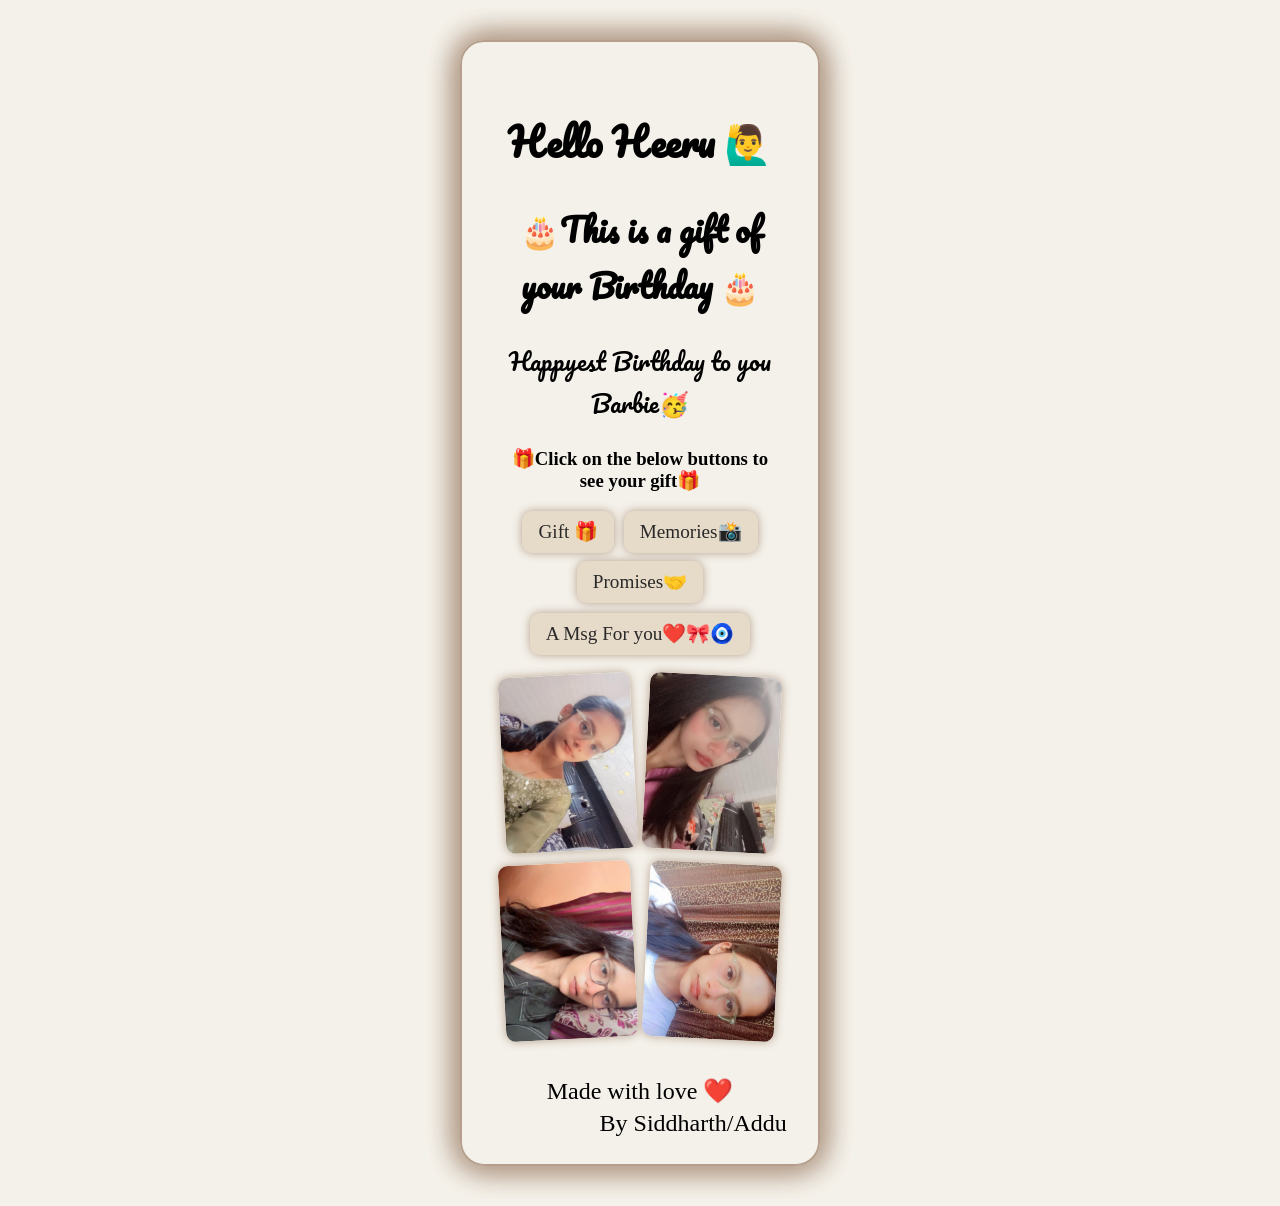
==== index.html @ ca58c90a "Add files via upload" ====
<!DOCTYPE html>
<html lang="en">
<head>
    <meta charset="UTF-8">
    <meta name="viewport" content="width=device-width, initial-scale=1.0">
    <title>Happy birthday Heeru🤟</title>
    <link rel="stylesheet" href="style.css">
</head>
<body>
<div class="main-page">
<header>
    <h1 class="heeru-heading">Hello Heeru 🙋‍♂️ </h1>
</header>
<h2 class="line-heading"> 🎂This is a gift of your Birthday 🎂 </h2>
<p class="wish-heading">Happyest Birthday to you Barbie🥳 </p>
<h3 class="gift-heading">🎁Click on the below buttons to see your gift🎁</h3>
<section class="gift-buttons">
<nav>
    <a class="gift-gift" href="./gift.html">Gift 🎁</a>
    <a class="gift-memories" href="./memories.html">Memories📸</a>
</nav>
<nav>
    <a class="gift-promises" href="./promises.html">Promises🤝</a>
    <a class="gift-msg" href="./special-Msg.html">A Msg For you❤️🎀🧿</a>
</nav>
</section>
<section class="img">
    <img class="gift-img1" src="photos/IMG_20260210_185907_317.jpg">
    <img class="gift-img2" src="photos/Copy of IMG_20260122_201703_857.jpg">
    <img class="gift-img3" src="photos/Copy of IMG_20260721_204016_477.jpg">
    <img class="gift-img4" src="photos/Copy of IMG_20260420_181459_060.jpg">
</section> 
<footer> 
    <div class="credit-content">
        <p>Made with love ❤️</p>
        <p class="credit-text">By Siddharth/Addu</p>
    </div>
</footer>
</body>
</html>
---- style.css ----
@import url('https://fonts.googleapis.com/css2?family=Pacifico&display=swap');

/* ---------- Base: sab kuch rem mein, taaki har device pe same proportion ---------- */
* { box-sizing: border-box; }
html { font-size: min(4vw, 16px); }
body {
    background-color: #f4f1ea;
    text-align: center;
    margin: 0;
    padding: 0;
    overflow-x: hidden;
}
img { max-width: 100%; height: auto; display: block; }

/* ---------- Page box (sab pages ka same box) ---------- */
.main-page, .gift-page, .promises-page, .special-page, .page-some-lines, .memories-page {
    width: 22.5rem;
    height: auto;
    margin: 2.5rem auto;
    padding: 2.5rem;
    border-radius: 1.5rem;
    border: 2px solid #b59f8c;
    box-shadow: 0 0 30px #b59f8c, 0 0 30px #b59f8c, 0 0 30px #b59f8c;
}

/* ---------- Headings ---------- */
.heeru-heading { font-family: "Pacifico", cursive; font-size: 2.4rem; }
.line-heading { font-family: "Pacifico", cursive; font-size: 2rem; }
.wish-heading, .message-heading { font-family: "Pacifico", cursive; font-size: 1.5rem; }
.telling-memo1 {
    font-size: 2rem;
    position: relative;
    transform: translate(0, -3rem);
    font-family: "Pacifico", cursive;
}
.telling-memo2 {
    font-size: 2rem;
    position: relative;
    transform: translate(0, -4.7rem);
    font-family: Georgia, 'Times New Roman', Times, serif;
}

/* ---------- Footer / credit ---------- */
footer p { margin: 0; }
.credit-content { text-align: center; font-size: 1.5rem; transform: translateY(30%); }
.credit-text { margin: 5px; position: relative; transform: translateX(20%); }
.credit-text-p { margin: -0.6rem 0.6rem 0.6rem; position: relative; font-size: 1.2rem; }

/* ---------- Home page buttons ---------- */
.gift-buttons {
    display: flex;
    flex-direction: column;
    align-items: center;
    gap: 0.5rem;
    margin-top: 0;
}
.gift-buttons nav {
    display: flex;
    justify-content: center;
    flex-wrap: wrap;
    gap: 0.6rem;
}
.gift-gift, .gift-promises, .gift-memories, .gift-msg {
    display: inline-block;
    padding: 0.6rem 1rem;
    font-size: 1.2rem;
    text-decoration: none;
    color: #2a2929;
    background-color: #e6dac8;
    border-radius: 10px;
    box-shadow: 0 0 10px #b59f8c;
    transition: background-color 0.3s ease, transform 0.15s ease;
}
.gift-gift:hover, .gift-promises:hover, .gift-memories:hover, .gift-msg:hover {
    background-color: #d4c1a3;
    transform: scale(1.05);
}
.gift-gift:active, .gift-promises:active, .gift-memories:active, .gift-msg:active {
    background-color: #c9b18a;
    transform: scale(0.95);
}

/* ---------- Back / some-line buttons ---------- */
.some-line, .back-to-main {
    padding: 0.6rem 1.2rem;
    font-size: 1.2rem;
    text-decoration: none;
    color: #2a2929;
    background-color: #e6dac8;
    border-radius: 10px;
    box-shadow: 0 0 10px #b59f8c;
    transition: background-color 0.3s ease, transform 0.2s ease;
    justify-content: center;
    align-items: center;
}
.some-line { display: flex; margin-top: 0; }
.back-to-main { display: inline-block; margin: 1rem 0; }
.some-line:hover, .back-to-main:hover {
    background-color: #d4c1a3;
    transform: scale(1.05);
}

/* ---------- Text blocks ---------- */
.like { display: flex; flex-wrap: wrap; text-align: center; margin-top: 0; font-size: 1.5rem; }
.telling, .warning, .some-lines, .promises { font-size: 1.2rem; margin-top: 0; }
.g { font-size: 1.5rem; margin-top: 0; }
.msg { font-size: 1.5rem; margin-top: 0; font-family: "Pacifico", cursive; font-weight: bold; }
.pointing { font-family: "Pacifico", cursive; font-size: larger; font-weight: bolder; }

/* ---------- Home page photos ---------- */
.img {
    display: grid;
    grid-template-columns: repeat(2, 1fr);
    gap: 0.75rem;
    margin: 1.25rem auto;
    max-width: 100%;
}
.img img {
    width: 100%;
    aspect-ratio: 3 / 4;
    object-fit: cover;
    border-radius: 10px;
    box-shadow: 0 0 10px #b59f8c;
}
.img img:nth-child(odd)  { transform: rotate(-3deg); }
.img img:nth-child(even) { transform: rotate(3deg); }
.heart1, .heart2, .heart3 { display: none; }

/* ---------- Memories collage (sab % mein, to har screen pe same) ---------- */
.collage {
    position: relative;
    width: 100%;
    aspect-ratio: 1 / 2.5;
    margin: 1.25rem 0 2rem;
}
.collage figure {
    position: absolute;
    width: 56%;
    margin: 0;
    font-weight: bold;
    font-size: 1.5rem;
}
.collage img { width: 100%; object-fit: cover; border-radius: 10px; box-shadow: 0 0 20px #9a7d57; }
.collage figcaption { margin-top: 4px; }

.c1 { left: -8%;  top: -12.5%; }
.c2 { right: -8%; top: -7.5%; }
.c3 { left: -8%;  top: 17.5%; }
.c4 { right: 45%; top: 40.5%; }
.c5 { left: 45%;  top: 45.5%; }
.c6 { right: 30%; top: 69.5%; }
.memories-page .back-to-main {
    position: relative;
    top: 2rem;   /* upar le jaane ke liye minus, neeche ke liye plus */
    left: 0;      /* right jaane ke liye plus, left jaane ke liye minus */
}
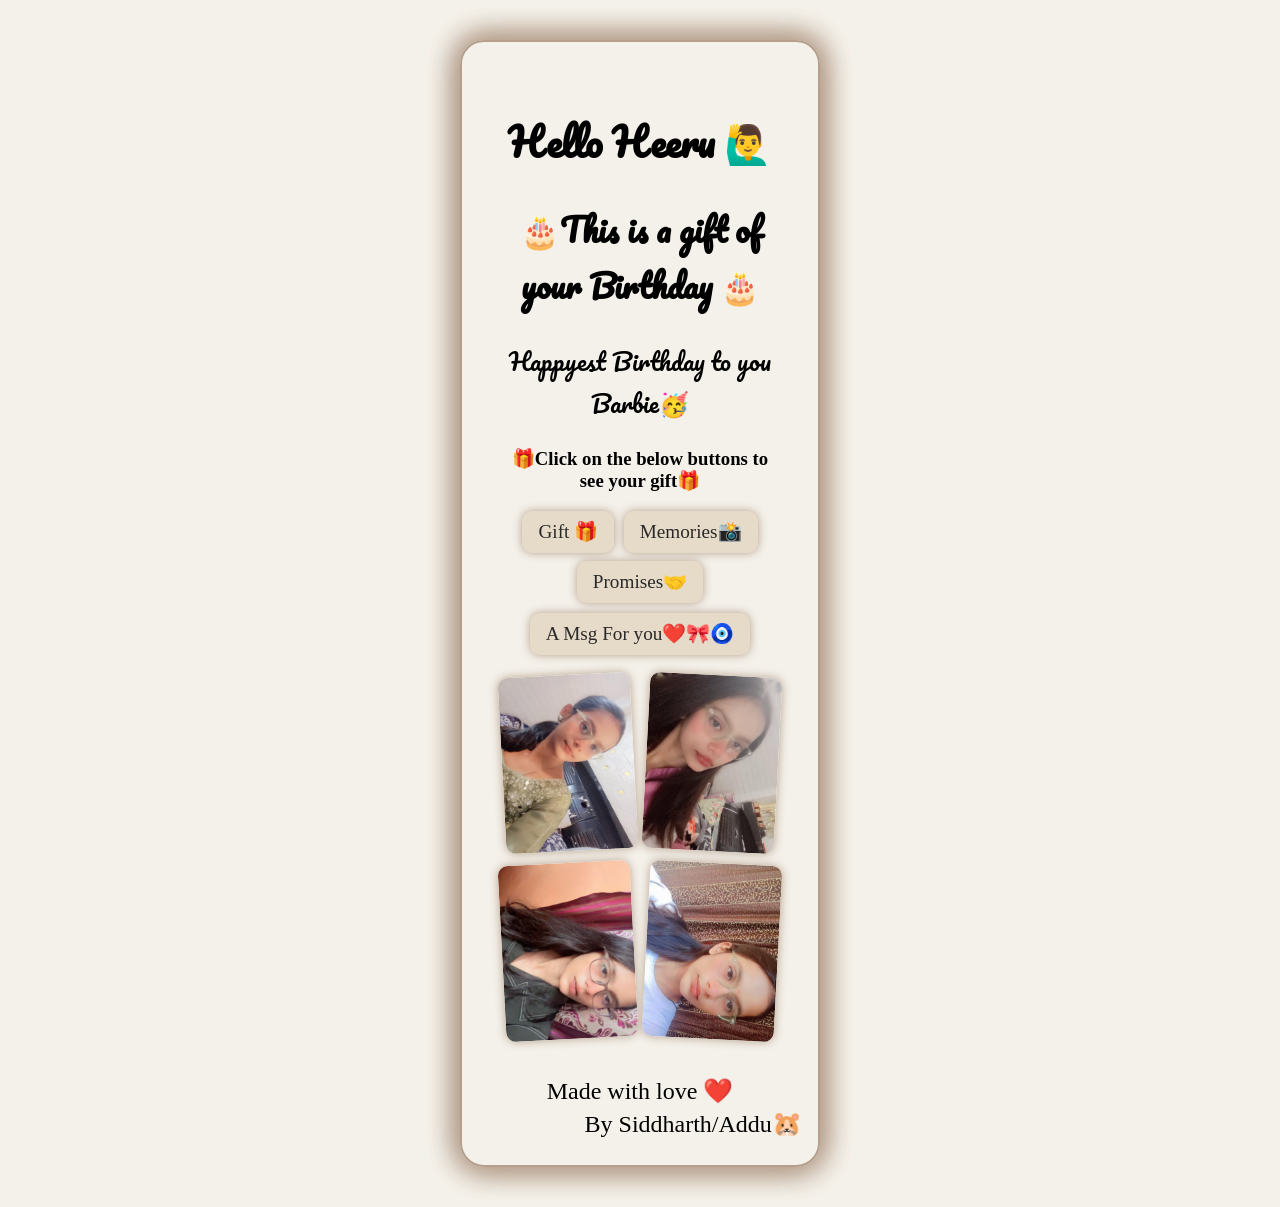
==== commit c9ec9fe8: "Update index.html" ====
--- a/index.html
+++ b/index.html
@@ -33,8 +33,8 @@
 <footer> 
     <div class="credit-content">
         <p>Made with love ❤️</p>
-        <p class="credit-text">By Siddharth/Addu</p>
+        <p class="credit-text">By Siddharth/Addu🐹</p>
     </div>
 </footer>
 </body>
-</html>+</html>
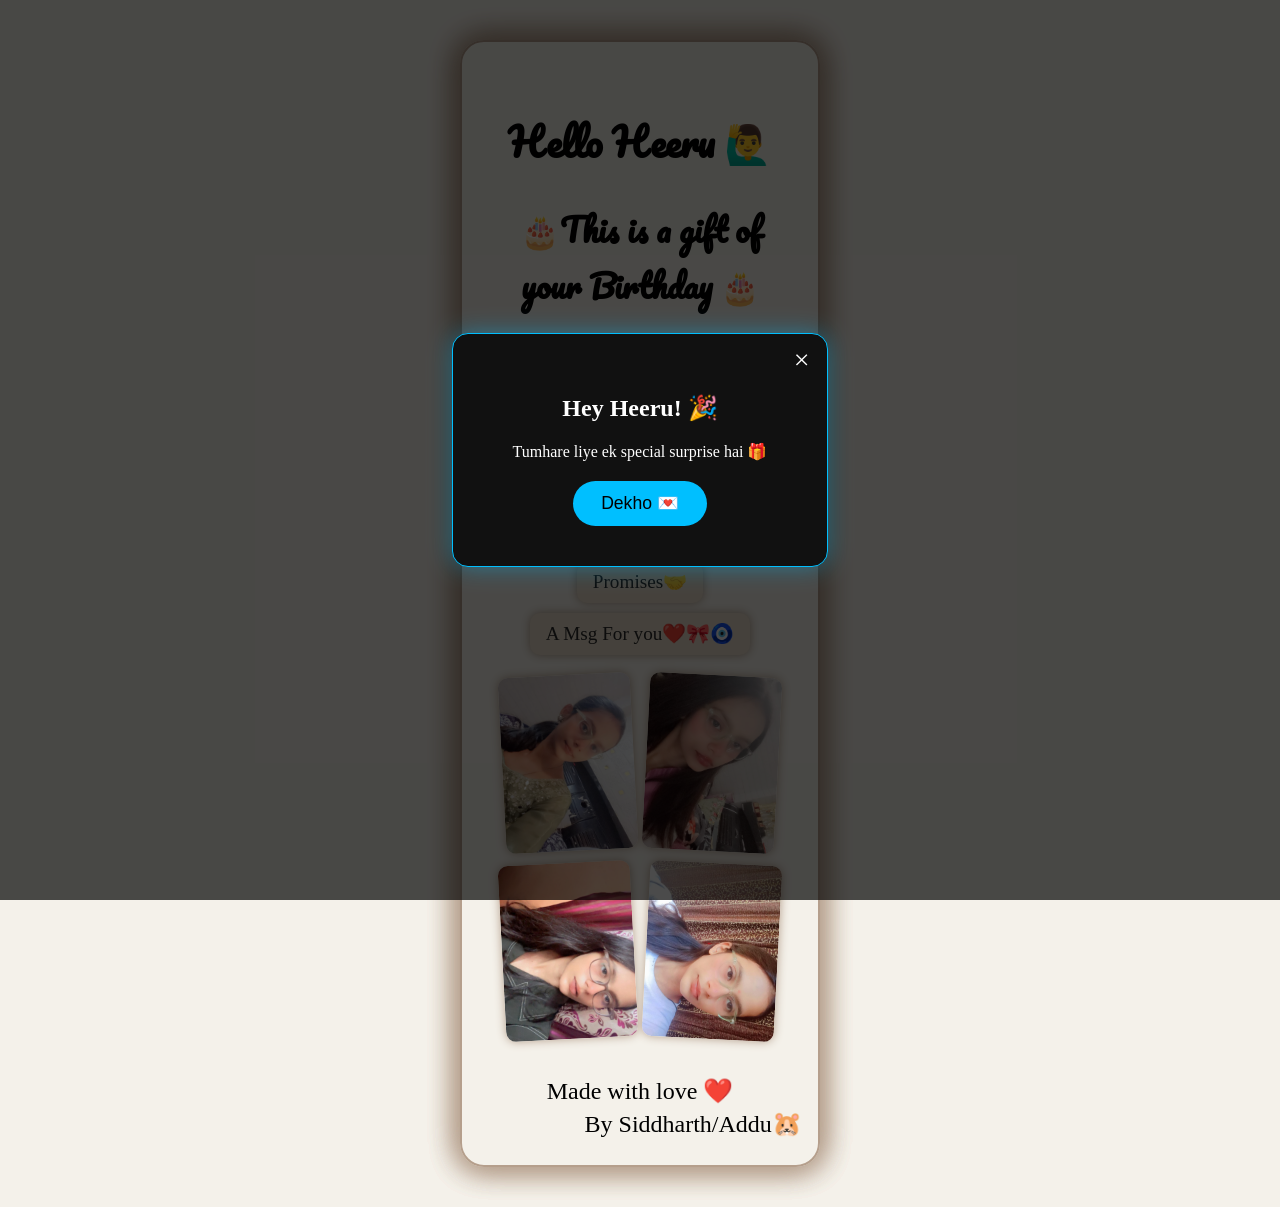
==== commit 813b0ac3: "Add files via upload" ====
--- a/index.html
+++ b/index.html
@@ -29,12 +29,43 @@
     <img class="gift-img2" src="photos/Copy of IMG_20260122_201703_857.jpg">
     <img class="gift-img3" src="photos/Copy of IMG_20260721_204016_477.jpg">
     <img class="gift-img4" src="photos/Copy of IMG_20260420_181459_060.jpg">
-</section> 
-<footer> 
+</section>
+<footer>
     <div class="credit-content">
         <p>Made with love ❤️</p>
         <p class="credit-text">By Siddharth/Addu🐹</p>
     </div>
 </footer>
+</div>
+    <div class="welcome-overlay" id="welcomeOverlay">
+  <div class="welcome-popup">
+    <span class="welcome-close" id="welcomeClose">&times;</span>
+    <h2>Hey Heeru! 🎉</h2>
+    <p>Tumhare liye ek special surprise hai 🎁</p>
+    <button id="welcomeBtn" class="welcome-btn">Dekho 💌</button>
+  </div>
+</div>
+  </div>
+</div>
+
+<script>
+  const welcomeOverlay = document.getElementById("welcomeOverlay");
+  const welcomeClose = document.getElementById("welcomeClose");
+  const welcomeBtn = document.getElementById("welcomeBtn");
+
+  window.addEventListener("load", () => {
+    welcomeOverlay.classList.add("show");
+  });
+
+  function closeWelcome() {
+    welcomeOverlay.classList.remove("show");
+  }
+
+  welcomeClose.addEventListener("click", closeWelcome);
+  welcomeBtn.addEventListener("click", closeWelcome);
+  welcomeOverlay.addEventListener("click", (e) => {
+    if (e.target === welcomeOverlay) closeWelcome();
+  });
+</script>
 </body>
-</html>
+</html>
--- a/style.css
+++ b/style.css
@@ -1,6 +1,4 @@
 @import url('https://fonts.googleapis.com/css2?family=Pacifico&display=swap');
-
-/* ---------- Base: sab kuch rem mein, taaki har device pe same proportion ---------- */
 * { box-sizing: border-box; }
 html { font-size: min(4vw, 16px); }
 body {
@@ -11,8 +9,6 @@
     overflow-x: hidden;
 }
 img { max-width: 100%; height: auto; display: block; }
-
-/* ---------- Page box (sab pages ka same box) ---------- */
 .main-page, .gift-page, .promises-page, .special-page, .page-some-lines, .memories-page {
     width: 22.5rem;
     height: auto;
@@ -22,8 +18,6 @@
     border: 2px solid #b59f8c;
     box-shadow: 0 0 30px #b59f8c, 0 0 30px #b59f8c, 0 0 30px #b59f8c;
 }
-
-/* ---------- Headings ---------- */
 .heeru-heading { font-family: "Pacifico", cursive; font-size: 2.4rem; }
 .line-heading { font-family: "Pacifico", cursive; font-size: 2rem; }
 .wish-heading, .message-heading { font-family: "Pacifico", cursive; font-size: 1.5rem; }
@@ -39,14 +33,10 @@
     transform: translate(0, -4.7rem);
     font-family: Georgia, 'Times New Roman', Times, serif;
 }
-
-/* ---------- Footer / credit ---------- */
 footer p { margin: 0; }
 .credit-content { text-align: center; font-size: 1.5rem; transform: translateY(30%); }
 .credit-text { margin: 5px; position: relative; transform: translateX(20%); }
 .credit-text-p { margin: -0.6rem 0.6rem 0.6rem; position: relative; font-size: 1.2rem; }
-
-/* ---------- Home page buttons ---------- */
 .gift-buttons {
     display: flex;
     flex-direction: column;
@@ -79,8 +69,6 @@
     background-color: #c9b18a;
     transform: scale(0.95);
 }
-
-/* ---------- Back / some-line buttons ---------- */
 .some-line, .back-to-main {
     padding: 0.6rem 1.2rem;
     font-size: 1.2rem;
@@ -99,15 +87,11 @@
     background-color: #d4c1a3;
     transform: scale(1.05);
 }
-
-/* ---------- Text blocks ---------- */
 .like { display: flex; flex-wrap: wrap; text-align: center; margin-top: 0; font-size: 1.5rem; }
 .telling, .warning, .some-lines, .promises { font-size: 1.2rem; margin-top: 0; }
 .g { font-size: 1.5rem; margin-top: 0; }
 .msg { font-size: 1.5rem; margin-top: 0; font-family: "Pacifico", cursive; font-weight: bold; }
 .pointing { font-family: "Pacifico", cursive; font-size: larger; font-weight: bolder; }
-
-/* ---------- Home page photos ---------- */
 .img {
     display: grid;
     grid-template-columns: repeat(2, 1fr);
@@ -125,8 +109,6 @@
 .img img:nth-child(odd)  { transform: rotate(-3deg); }
 .img img:nth-child(even) { transform: rotate(3deg); }
 .heart1, .heart2, .heart3 { display: none; }
-
-/* ---------- Memories collage (sab % mein, to har screen pe same) ---------- */
 .collage {
     position: relative;
     width: 100%;
@@ -151,6 +133,109 @@
 .c6 { right: 30%; top: 69.5%; }
 .memories-page .back-to-main {
     position: relative;
-    top: 2rem;   /* upar le jaane ke liye minus, neeche ke liye plus */
-    left: 0;      /* right jaane ke liye plus, left jaane ke liye minus */
+    top: 2rem;
+    left: 0;
+}
+.overlay {
+  position: fixed;
+  inset: 0;
+  background: rgba(0, 0, 0, 0.7);
+  display: none;
+  justify-content: center;
+  align-items: center;
+  z-index: 1000;
+}
+.overlay.show {
+  display: flex;
+}
+.popup {
+  position: relative;
+  background: #111;
+  color: #fff;
+  padding: 40px 60px;
+  border-radius: 16px;
+  border: 1px solid #e6dac8;
+  box-shadow: 0 0 25px #e6dac8 (0, 191, 255, 0.4);
+  text-align: center;
+  min-width: 300px;
+}
+.lines {
+  min-height: 17rem;
+  text-align: center;
+}
+.lines p {
+  margin: 0;
+  font-size: 1.6rem;
+  line-height: 2.1rem;
+  letter-spacing: 3px;
+  animation: fadeIn 0.3s ease;
+}
+@keyframes fadeIn {
+  from { opacity: 0; transform: translateY(6px); }
+  to   { opacity: 1; transform: translateY(0); }
+}
+@keyframes blink {
+  50% { opacity: 0; }
+}
+.close {
+  position: absolute;
+  top: 10px;
+  right: 18px;
+  font-size: 28px;
+  cursor: pointer;
+}
+.welcome-overlay {
+  position: fixed;
+  inset: 0;
+  background: rgba(0, 0, 0, 0.7);
+  display: none;
+  justify-content: center;
+  align-items: center;
+  z-index: 1000;
+}
+.welcome-overlay.show { display: flex; }
+.welcome-popup {
+  position: relative;
+  background: #111;
+  color: #fff;
+  padding: 40px 60px;
+  border-radius: 16px;
+  border: 1px solid #00bfff;
+  box-shadow: 0 0 25px rgba(0, 191, 255, 0.4);
+  text-align: center;
+  min-width: 300px;
+}
+.welcome-popup p { margin: 12px 0 20px; }
+.welcome-close {
+  position: absolute;
+  top: 10px;
+  right: 18px;
+  font-size: 28px;
+  cursor: pointer;
+}
+.welcome-btn {
+  display: inline-block;
+  padding: 12px 28px;
+  font-size: 1.1rem;
+  background: #00bfff;
+  color: #000;
+  border: none;
+  border-radius: 30px;
+  cursor: pointer;
+}
+#replyBtn {
+  display: none;
+  margin: 20px auto 0;
+  padding: 12px 28px;
+  font-size: 1.1rem;
+  background: #ff4d6d;
+  color: #fff;
+  border: none;
+  border-radius: 30px;
+  cursor: pointer;
+}
+#replyMsg {
+  margin-top: 16px;
+  font-size: 1.3rem;
+  color: #ff4d6d;
 }
